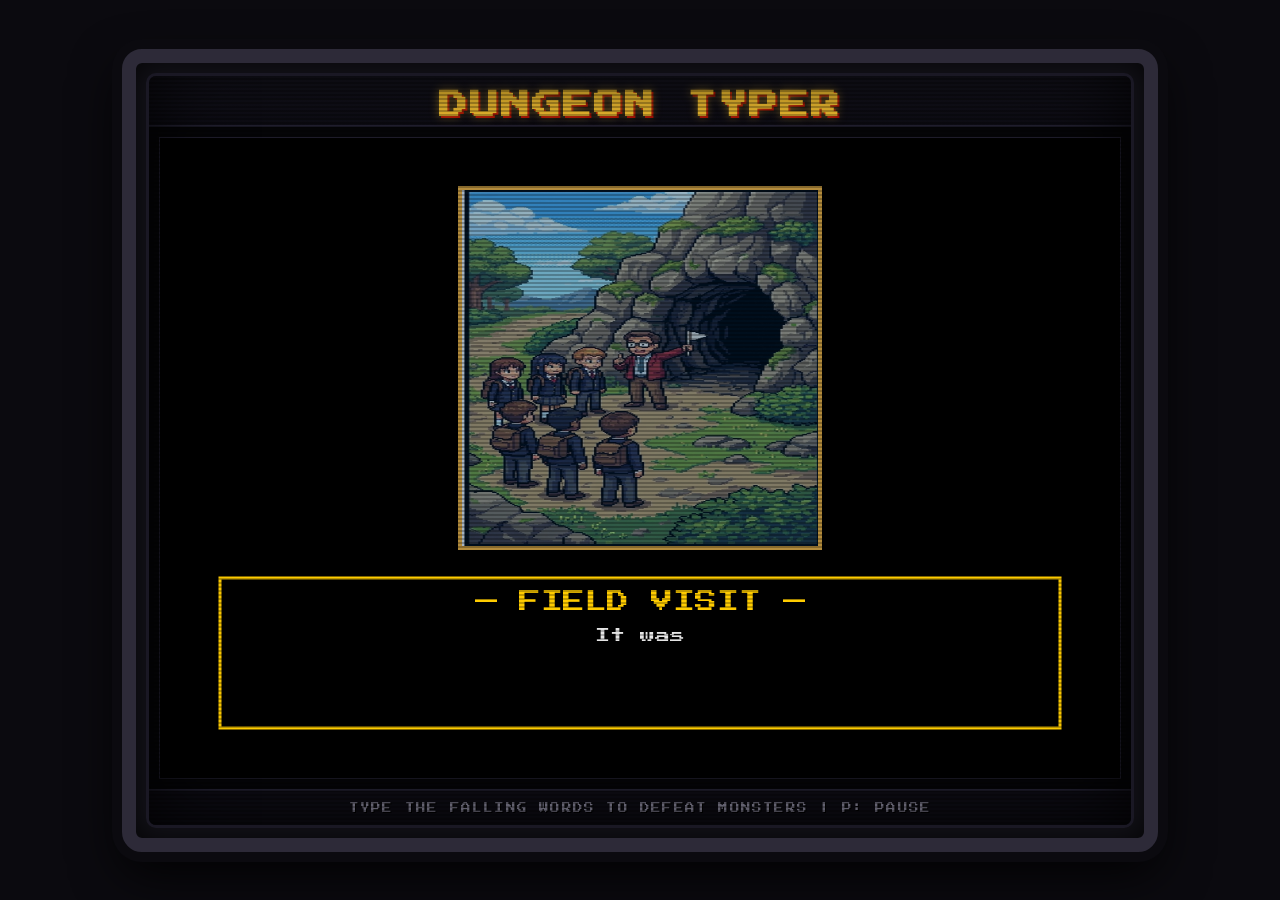
==== index.html @ 13b417ad "Initial commit: Dungeon Typer — 8-bit retro web typing game with 5 floors and pause menu" ====
<!DOCTYPE html>
<html lang="en">
<head>
    <meta charset="UTF-8">
    <meta name="viewport" content="width=device-width, initial-scale=1.0">
    <title>Dungeon Typer — 8-Bit Retro Word Battle</title>
    <meta name="description" content="Help Arjun escape the 5 floors of the terrifying dungeon by typing falling words in this 8-bit retro typing game.">
    <!-- Google Fonts for retro pixel styles -->
    <link rel="preconnect" href="https://fonts.googleapis.com">
    <link rel="preconnect" href="https://fonts.gstatic.com" crossorigin>
    <link href="https://fonts.googleapis.com/css2?family=Press+Start+2P&family=VT323&display=swap" rel="stylesheet">
    <link rel="stylesheet" href="style.css">
</head>
<body>
    <div id="arcade-container">
        <!-- CRT Screen bezel effect wrapper -->
        <div id="crt-screen" class="crt-flicker">
            <div class="scanlines"></div>
            <div class="crt-curve-overlay"></div>
            
            <header>
                <h1 id="game-title">DUNGEON TYPER</h1>
            </header>

            <main id="game-canvas-wrapper">
                <canvas id="gameCanvas" width="960" height="640"></canvas>
            </main>

            <footer>
                <p id="controls-bar">TYPE THE FALLING WORDS TO DEFEAT MONSTERS  |  P: PAUSE</p>
            </footer>
        </div>
    </div>

    <!-- Script imports -->
    <script src="audio.js"></script>
    <script src="game.js"></script>
</body>
</html>
---- style.css ----
/* ============================================================
   DUNGEON QUEST — Retro CRT Arcade Styling
   ============================================================ */

* {
    box-sizing: border-box;
    margin: 0;
    padding: 0;
}

body {
    background-color: #0b0a0f;
    color: #e5e5e5;
    font-family: 'Press Start 2P', monospace;
    display: flex;
    justify-content: center;
    align-items: center;
    min-height: 100vh;
    overflow: hidden;
}

/* Arcade Cabinet Bezel Wrapper */
#arcade-container {
    background: #14131a;
    border: 14px solid #2d2a38;
    border-radius: 20px;
    box-shadow: 
        0 0 0 10px #0b0a0f,
        0 20px 50px rgba(0, 0, 0, 0.9),
        inset 0 0 30px rgba(0, 0, 0, 0.8);
    padding: 10px;
    position: relative;
}

/* CRT Screen Effect */
#crt-screen {
    position: relative;
    background-color: #0d0c14;
    border-radius: 10px;
    overflow: hidden;
    border: 3px solid #1a1824;
    box-shadow: inset 0 0 60px rgba(0, 0, 0, 1);
}

/* scanlines overlay */
.scanlines {
    position: absolute;
    top: 0;
    left: 0;
    width: 100%;
    height: 100%;
    background: linear-gradient(
        rgba(18, 16, 26, 0) 50%, 
        rgba(0, 0, 0, 0.25) 50%
    );
    background-size: 100% 4px;
    z-index: 10;
    pointer-events: none;
}

/* Glass CRT curvature shadow */
.crt-curve-overlay {
    position: absolute;
    top: 0;
    left: 0;
    width: 100%;
    height: 100%;
    box-shadow: inset 0 0 80px rgba(0, 0, 0, 0.9);
    z-index: 12;
    pointer-events: none;
}

/* CRT screen subtle flickering */
@keyframes crtFlicker {
    0% { opacity: 0.992; }
    50% { opacity: 1; }
    100% { opacity: 0.995; }
}

.crt-flicker {
    animation: crtFlicker 0.15s infinite;
}

/* Game Title */
header {
    text-align: center;
    padding: 15px 0 5px 0;
    background: linear-gradient(to bottom, #161520, #0d0c14);
    border-bottom: 2px solid #222030;
}

#game-title {
    font-size: 1.8rem;
    color: #ffc832;
    text-shadow: 
        0 0 10px rgba(255, 200, 50, 0.5),
        2px 2px 0px #aa0000;
    letter-spacing: 2px;
}

/* Canvas Wrapper */
#game-canvas-wrapper {
    display: flex;
    justify-content: center;
    align-items: center;
    padding: 10px;
    background-color: #050508;
}

#gameCanvas {
    display: block;
    image-rendering: pixelated; /* Crisp retro pixel scaling */
    image-rendering: crisp-edges;
    background-color: #000000;
    border: 1px solid #1f1d2c;
    max-width: 100%;
    height: auto;
}

/* Footer / Controls */
footer {
    text-align: center;
    padding: 12px 0;
    background-color: #0d0c14;
    border-top: 2px solid #222030;
}

#controls-bar {
    font-size: 0.6rem;
    font-family: 'Press Start 2P', monospace;
    color: #88869a;
    letter-spacing: 1.2px;
    text-shadow: 1px 1px 0px #000;
}
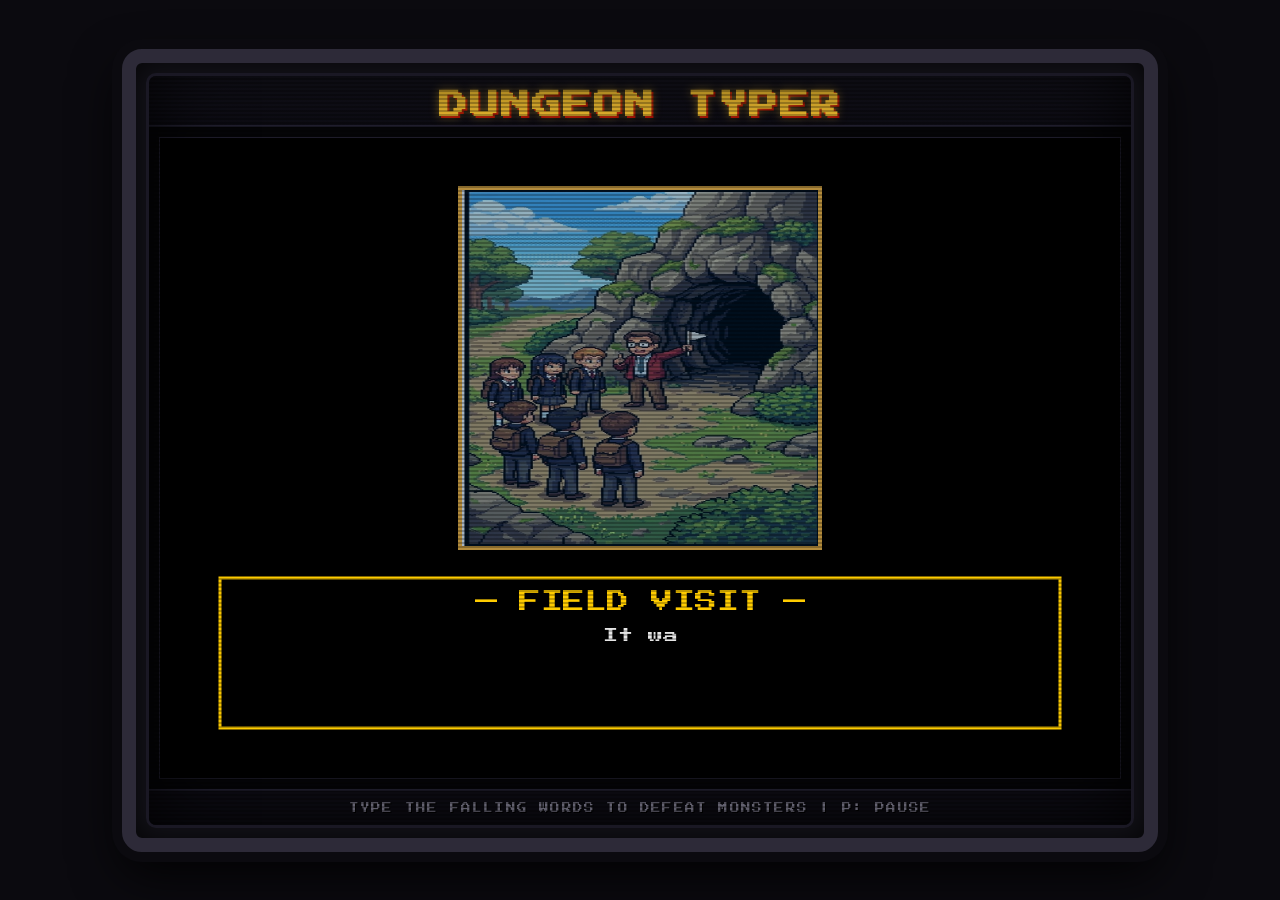
==== commit ad0c4eea: "Fix console favicon 404 by adding transparent data URI icon" ====
--- a/index.html
+++ b/index.html
@@ -5,6 +5,8 @@
     <meta name="viewport" content="width=device-width, initial-scale=1.0">
     <title>Dungeon Typer — 8-Bit Retro Word Battle</title>
     <meta name="description" content="Help Arjun escape the 5 floors of the terrifying dungeon by typing falling words in this 8-bit retro typing game.">
+    <!-- Inline favicon to prevent console 404 error -->
+    <link rel="icon" href="data:;base64,iVBORw0KGgoAAAANSUhEUgAAAAEAAAABCAQAAAC1HAwCAAAAC0lEQVR42mNkYAAAAAYAAjCB0C8AAAAASUVORK5CYII=">
     <!-- Google Fonts for retro pixel styles -->
     <link rel="preconnect" href="https://fonts.googleapis.com">
     <link rel="preconnect" href="https://fonts.gstatic.com" crossorigin>
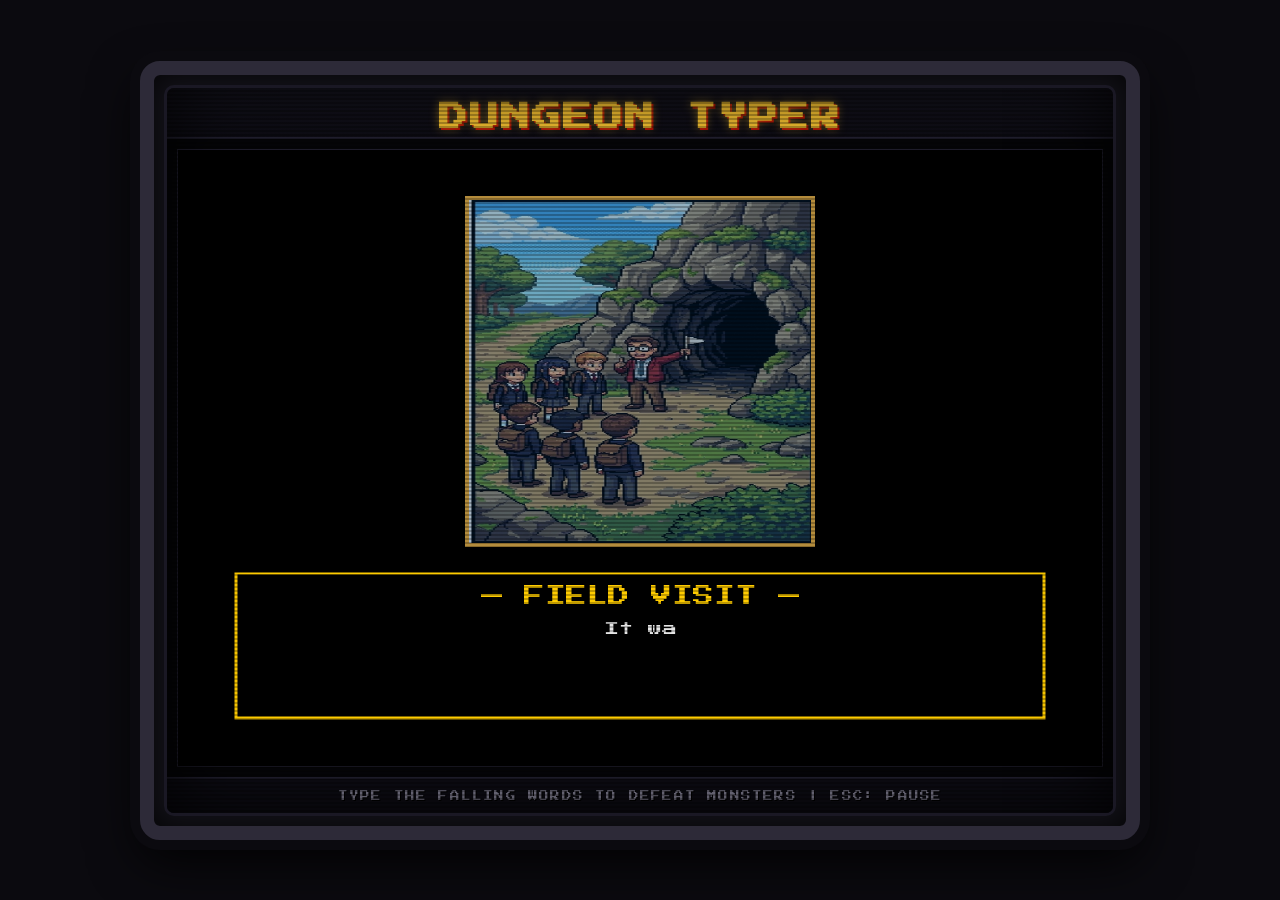
==== commit caac1d9a: "Optimize game for mobile and touch devices with responsive styling, hidden virtual keyboard capture," ====
--- a/index.html
+++ b/index.html
@@ -29,10 +29,13 @@
             </main>
 
             <footer>
-                <p id="controls-bar">TYPE THE FALLING WORDS TO DEFEAT MONSTERS  |  P: PAUSE</p>
+                <p id="controls-bar">TYPE THE FALLING WORDS TO DEFEAT MONSTERS  |  ESC: PAUSE</p>
             </footer>
         </div>
     </div>
+
+    <!-- Hidden input to capture mobile keyboard typing -->
+    <input type="text" id="mobile-input" style="position: absolute; top: -1000px; left: -1000px; width: 1px; height: 1px; opacity: 0;" autocomplete="off" autocapitalize="off" spellcheck="false">
 
     <!-- Script imports -->
     <script src="audio.js"></script>
--- a/style.css
+++ b/style.css
@@ -30,6 +30,8 @@
         inset 0 0 30px rgba(0, 0, 0, 0.8);
     padding: 10px;
     position: relative;
+    width: 1000px;
+    max-width: 95vw;
 }
 
 /* CRT Screen Effect */
@@ -132,3 +134,19 @@
     letter-spacing: 1.2px;
     text-shadow: 1px 1px 0px #000;
 }
+
+@media (max-width: 768px) {
+    #arcade-container {
+        border: 6px solid #2d2a38;
+        border-radius: 12px;
+        padding: 4px;
+        box-shadow: 0 10px 30px rgba(0, 0, 0, 0.9);
+    }
+    #game-title {
+        font-size: 1.0rem;
+    }
+    #controls-bar {
+        font-size: 0.45rem;
+        letter-spacing: 0.5px;
+    }
+}
